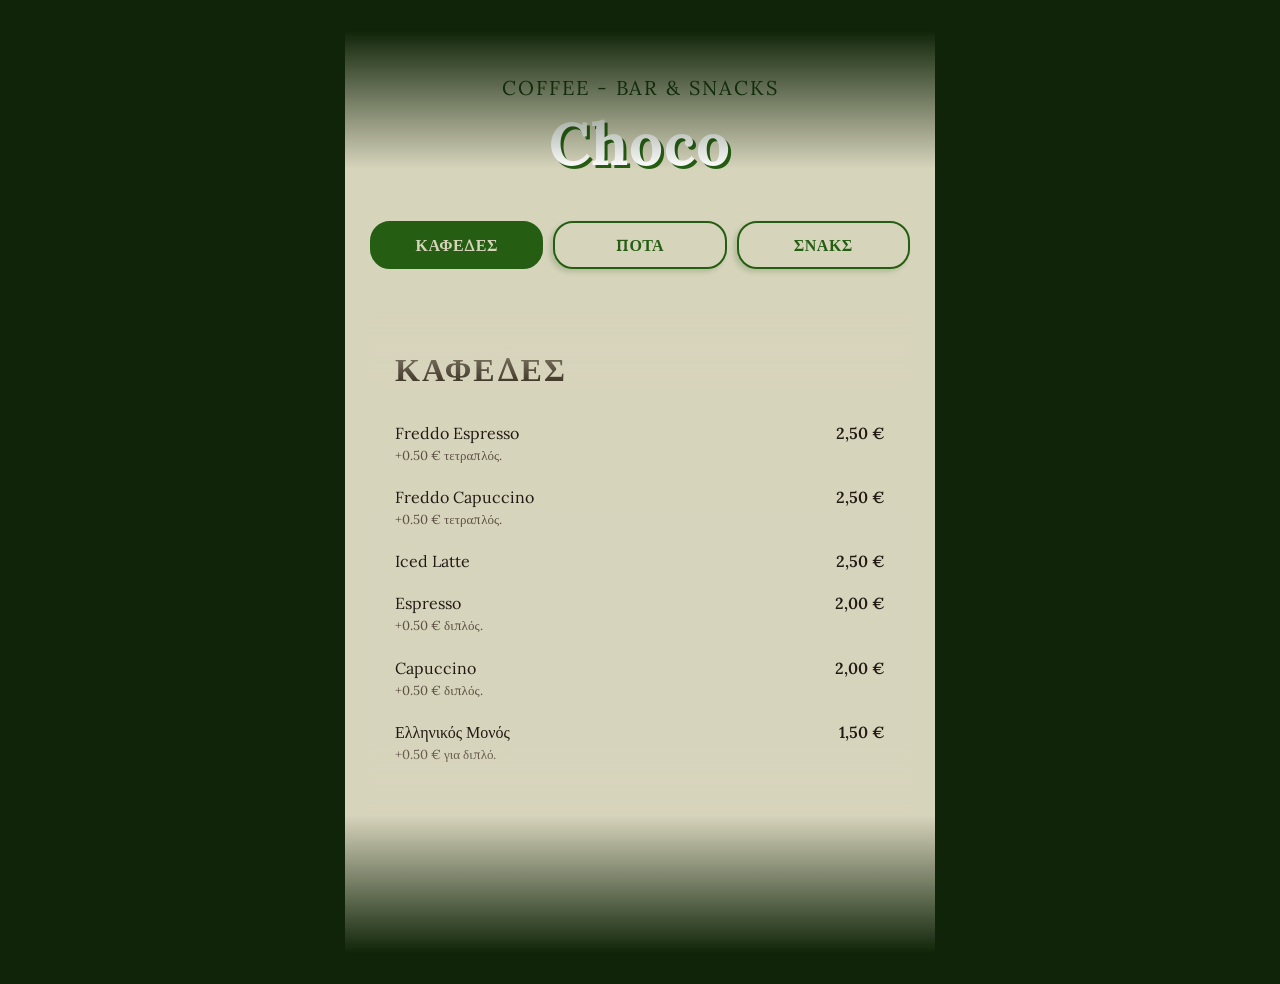
==== index.html @ 93558976 "Initial commit" ====
<!DOCTYPE html>
<html lang="el">

<head>
    <meta charset="UTF-8">
    <meta name="viewport" content="width=device-width, initial-scale=1.0">
    <title>Choco — Κατάλογος</title>
    <link href="https://fonts.googleapis.com/css2?family=Lora:ital,wght@0,400;0,600;0,700;1,400&display=swap"
        rel="stylesheet">
    <link rel="stylesheet" href="choco.css">
</head>

<body>

    <div class="menu-wrapper">
        <header>
            <div class="brand-sub">Coffee - Bar & Snacks</div>
            <h1>Choco</h1>

        </header>

        <nav id="category-nav" class="navigation-categories">
            <a href="#cafes" class="category-btn">Καφέδες</a>
            <a href="#pota" class="category-btn">Ποτά</a>
            <a href="#snacks" class="category-btn">Σνακς</a>
        </nav>

        <section id="cafes" class="menu-category">
            <div class="section-title">Καφέδες</div>

            <div class="item-row">
                <span class="item-title">Freddo Espresso</span>
                <span class="leader-line"></span>
                <span class="item-cost">2,50 €</span>
            </div>
            <p class="item-details">+0.50 € τετραπλός.
            </p>

            <div class="item-row">
                <span class="item-title">Freddo Capuccino</span>
                <span class="leader-line"></span>
                <span class="item-cost">2,50 €</span>
            </div>
            <p class="item-details">+0.50 € τετραπλός.
            </p>

            <div class="item-row">
                <span class="item-title">Iced Latte</span>
                <span class="leader-line"></span>
                <span class="item-cost">2,50 €</span>
            </div>
            <p class="item-details">
            </p>

            <div class="item-row">
                <span class="item-title">Espresso</span>
                <span class="leader-line"></span>
                <span class="item-cost">2,00 €</span>
            </div>
            <p class="item-details">+0.50 € διπλός.
            </p>

            <div class="item-row">
                <span class="item-title">Capuccino</span>
                <span class="leader-line"></span>
                <span class="item-cost">2,00 €</span>
            </div>
            <p class="item-details">+0.50 € διπλός.
            </p>


            <div class="item-row">
                <span class="item-title">Ελληνικός Μονός</span>
                <span class="leader-line"></span>
                <span class="item-cost">1,50 €</span>
            </div>
            <p class="item-details">+0.50 € για διπλό.
            </p>
        </section>

        <section id="pota" class="menu-category">
            <div class="section-title">Ποτά & Αναψυκτικά</div>

            <div class="item-row">
                <span class="item-title">Μπύρα Βαρέλι 500ml</span>
                <span class="leader-line"></span>
                <span class="item-cost">0,00 €</span>
            </div>
            <p class="item-details">.</p>

            <div class="item-row">
                <span class="item-title">Μπύρα μπουκάλι 500ml</span>
                <span class="leader-line"></span>
                <span class="item-cost">5,00 €</span>
            </div>
            <p class="item-details">kaiser , Αλφα , Heineken , Radler , 0% Alcohol</p>

            <div class="item-row">
                <span class="item-title">Απλά Ποτά</span>
                <span class="leader-line"></span>
                <span class="item-cost">6,00 €</span>
            </div>
            <p class="item-details">.</p>

            <div class="item-row">
                <span class="item-title">Special Ποτά</span>
                <span class="leader-line"></span>
                <span class="item-cost">7,00 €</span>
            </div>
            <p class="item-details">.</p>

            <div class="item-row">
                <span class="item-title">Aperol Spritz</span>
                <span class="leader-line"></span>
                <span class="item-cost">7,00 €</span>
            </div>
            <p class="item-details">.</p>

            <div class="item-row">
                <span class="item-title">Cocktails & Mojitos</span>
                <span class="leader-line"></span>
                <span class="item-cost">8,00 €</span>
            </div>
            <p class="item-details">Margarita,Espresso Martini,PornStar,Cosmopolitan
            </p>


            <div class="item-row">
                <span class="item-title">Κλασικά Αναψυκτικά</span>
                <span class="leader-line"></span>
                <span class="item-cost">2,50 €</span>
            </div>
            <p class="item-details">Coca-Cola , Πορτοκαλάδα , Λεμονάδα</p>

            <div class="item-row">
                <span class="item-title">Σόδα και Ανθρακούχο</span>
                <span class="leader-line"></span>
                <span class="item-cost">2,00 €</span>
            </div>
            <p class="item-details">.</p>

            <div class="item-row">
                <span class="item-title">Σόδα Schweppes(Με γεύσεις)</span>
                <span class="leader-line"></span>
                <span class="item-cost">2,50 €</span>
            </div>
            <p class="item-details">Ρόδι , πορτοκάλι , grapefruit</p>
        </section>

        <section id="snacks" class="menu-category">
            <div class="section-title">Σνακς & Γλυκά</div>

            <div class="item-row">
                <span class="item-title">Πίτσα οκτάρα</span>
                <span class="leader-line"></span>
                <span class="item-cost">8,00 €</span>
            </div>
            <p class="item-details">Μαργαρίτα , Special ...</p>

            <div class="item-row">
                <span class="item-title">Μπαγκέτα</span>
                <span class="leader-line"></span>
                <span class="item-cost">2,50 €</span>
            </div>
            <p class="item-details">Κασέρι & Ζαμπόν η γαλοπούλα.</p>

            <div class="item-row">
                <span class="item-title">Παγωτό</span>
                <span class="leader-line"></span>
                <span class="item-cost">2,50 €</span>
            </div>
            <p class="item-details">+2,50 κάθε επιπλέον μπάλα.</p>

            <div class="item-row">
                <span class="item-title">Βάφλα με μια μπάλα Παγωτό</span>
                <span class="leader-line"></span>
                <span class="item-cost">5,00 €</span>
            </div>
            <p class="item-details">+2,50 κάθε επιπλέον μπάλα.</p>

            <div class="item-row">
                <span class="item-title">Ραβανί η Καρυδόπιτα</span>
                <span class="leader-line"></span>
                <span class="item-cost">3,50 €</span>
            </div>
            <p class="item-details">5,00 € με μπάλα παγωτό.</p>

            <div class="item-row">
                <span class="item-title">Σουφλέ</span>
                <span class="leader-line"></span>
                <span class="item-cost">3,50 €</span>
            </div>
            <p class="item-details">5,00 € με μπάλα παγωτό.</p>

        </section>



        <footer>
            <p></p>
        </footer>

        <script src="choco.js" defer></script>
    </div>

</body>

</html>
---- choco.css ----
html {
    scroll-behavior: smooth;
}

body {
    font-family: 'Lora', serif;
    background-color: #0f2408;
    color: #211a14;
    margin: 10px;
    padding: 20px;
    display: flex;
    justify-content: center;
    -webkit-font-smoothing: antialiased;
    animation: smoothFadeIn 0.5s ease-in-out;
}

@keyframes smoothFadeIn {
    from {
        opacity: 0;
    }

    to {
        opacity: 1;
    }
}

.menu-wrapper {
    max-width: 540px;
    width: 100%;
    background: #d7d4bc;
    padding: 45px 25px;
    box-shadow: none;
    border: none;
    -webkit-mask-image: linear-gradient(to bottom, transparent 0%, black 15%, black 85%, transparent 100%);
    mask-image: linear-gradient(to bottom, transparent 0%, black 15%, black 85%, transparent 100%);
}

header {
    text-align: center;
    margin-bottom: 30px;
}

.brand-sub {
    font-size: 20px;
    text-transform: uppercase;
    letter-spacing: 2px;
    color: #13370f;
    margin-bottom: 5px;
}

h1 {
    margin: 0;

    font-size: 60px;
    font-weight: 700;
    color: #fff;
    letter-spacing: 1px;
    text-shadow: 3px 3px 0px #255e13;
}

.welcome-note {
    font-size: 13px;
    font-style: italic;
    color: #635240;
    margin-top: 10px;
}

/* ΤΑ 3 ΚΟΥΜΠΙΑ ΕΠΙΛΟΓΗΣ */
.navigation-categories {
    display: flex;
    justify-content: space-between;
    gap: 10px;
    margin-bottom: 30px;
    padding: 10px 0;
}

.category-btn {
    flex: 1;
    text-align: center;
    padding: 12px 5px;
    background: transparent;
    border: 2px solid #255e13;
    color: #255e13;
    text-decoration: none;
    font-size: 16px;
    font-weight: 700;
    border-radius: 20px;
    transition: all 0.25s ease-out;
    box-shadow: -3px 3px 5px rgba(37, 94, 19, 0.2);
    text-transform: uppercase;
    letter-spacing: 0.5px;
}

/* Στυλ για το ενεργό κουμπί κατηγορίας */
.category-btn.active-btn {
    background: #255e13;
    color: #d7d4bc;
    box-shadow: none;
}

.category-btn:hover {
    background: #255e13;
    color: #d7d4bc;
    box-shadow: none;
    transform: translateY(-2px);
}

.category-btn:active {
    background: #1a430d;
    border-color: #1a430d;
}

.menu-category {
    position: relative;
    padding: 40px 25px;
    margin-top: 30px;
    border-radius: 15px;
    background-size: cover;
    background-position: center;
    scroll-margin-top: 20px;
    /* Δημιουργεί κενό όταν σκρολάρει από το κουμπί */
    -webkit-mask-image: linear-gradient(to bottom, transparent 0%, black 15%, black 85%, transparent 100%);
    mask-image: linear-gradient(to bottom, transparent 0%, black 15%, black 85%, transparent 100%);
    display: none;
    /* Κρύβουμε όλες τις κατηγορίες από προεπιλογή */
}

/* Κλάση για να εμφανίζεται η ενεργή κατηγορία με animation */
.menu-category.active-category {
    display: block;
    animation: categoryFadeIn 0.4s ease-in-out;
}

@keyframes categoryFadeIn {
    from {
        opacity: 0;
        transform: translateY(10px);
    }

    to {
        opacity: 1;
        transform: translateY(0);
    }
}

#cafes {
    background-image: linear-gradient(rgba(215, 212, 188, 0.88), rgba(215, 212, 188, 0.88)), url('https://images.unsplash.com/photo-1562447457-579fc34967fb?w=900&auto=format&fit=crop&q=60&ixlib=rb-4.1.0&ixid=M3wxMjA3fDB8MHxzZWFyY2h8MjR8fGNvZmZlZXxlbnwwfHwwfHx8MA%3D%3D');
}

#pota {
    background-image: linear-gradient(rgba(215, 212, 188, 0.85), rgba(215, 212, 188, 0.85)), url('https://images.unsplash.com/photo-1657313666513-70770d329ef4?w=900&auto=format&fit=crop&q=60&ixlib=rb-4.1.0&ixid=M3wxMjA3fDB8MHxzZWFyY2h8MTF8fGNvY3RhaWxzfGVufDB8fDB8fHww');
}

#snacks {
    background-image: linear-gradient(rgba(215, 212, 188, 0.85), rgba(215, 212, 188, 0.85)), url('https://plus.unsplash.com/premium_photo-1679924471066-dd984e92f395?w=1000&auto=format&fit=crop&q=60&ixlib=rb-4.1.0&ixid=M3wxMjA3fDB8MHxzZWFyY2h8MTd8fHBpenphfGVufDB8fDB8fHww');
}

.section-title {
    font-size: 32px;
    text-transform: uppercase;
    letter-spacing: 2px;
    color: #392f22;
    padding-bottom: 8px;
    margin-bottom: 25px;
    font-weight: 700;
    text-shadow: 0px 1px 2px rgba(215, 212, 188, 0.4);
}

.item-row {
    display: flex;
    justify-content: space-between;
    align-items: flex-end;
    margin-bottom: 4px;
}



.leader-line {
    flex-grow: 1;
    border-bottom: 0px dashed #c4b7a6;
    margin-bottom: 4px;
}

.item-cost {
    font-size: 16px;
    font-weight: 600;
    padding-left: 8px;

    position: relative;
    z-index: 2;
}

.item-details {
    font-size: 13px;
    color: #5c5043;
    line-height: 1.4;
    margin-top: 0;
    margin-bottom: 22px;
}

footer {
    text-align: center;
    font-size: 12px;
    color: #8c7d6c;
    margin-top: 50px;
    border-top: 1px dashed #dcd3c7;
    padding-top: 20px;
    font-style: italic;
}

/* --- Responsive Design για Κινητά --- */
@media (max-width: 600px) {
    body {
        padding: 5px;
    }

    .menu-wrapper {
        padding: 30px 15px;
    }

    h1 {
        font-size: 50px;
        text-shadow: 2px 2px 0px #255e13;
    }

    .section-title {
        font-size: 26px;
    }

    .menu-category {
        padding: 30px 20px;
    }
}
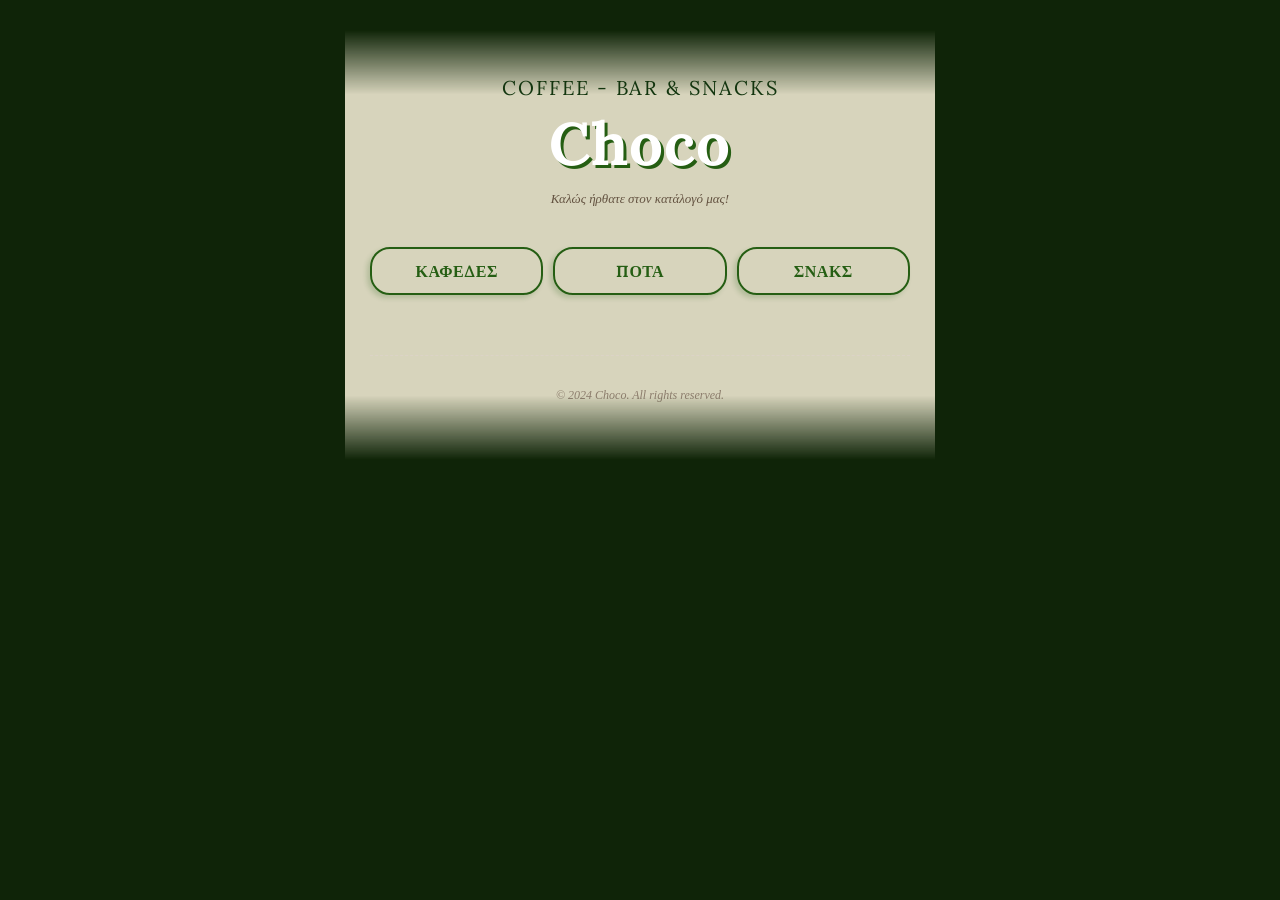
==== commit 45ef1f83: "Merge branch 'main' of https://github.com/avdoalex2/Choco-Menu-coffeebar" ====
--- a/index.html
+++ b/index.html
@@ -16,7 +16,7 @@
         <header>
             <div class="brand-sub">Coffee - Bar & Snacks</div>
             <h1>Choco</h1>
-
+            <p class="welcome-note">Καλώς ήρθατε στον κατάλογό μας!</p>
         </header>
 
         <nav id="category-nav" class="navigation-categories">
@@ -49,8 +49,6 @@
                 <span class="leader-line"></span>
                 <span class="item-cost">2,50 €</span>
             </div>
-            <p class="item-details">
-            </p>
 
             <div class="item-row">
                 <span class="item-title">Espresso</span>
@@ -197,7 +195,7 @@
 
 
         <footer>
-            <p></p>
+            <p>&copy; 2024 Choco. All rights reserved.</p>
         </footer>
 
         <script src="choco.js" defer></script>
--- a/choco.css
+++ b/choco.css
@@ -1,3 +1,4 @@
+<<<<<<< HEAD
 html {
     scroll-behavior: smooth;
 }
@@ -230,4 +231,238 @@
     .menu-category {
         padding: 30px 20px;
     }
+=======
+html {
+    scroll-behavior: smooth;
+}
+
+body {
+    font-family: 'Lora', serif;
+    background-color: #0f2408;
+    color: #211a14;
+    margin: 10px;
+    padding: 20px;
+    display: flex;
+    justify-content: center;
+    -webkit-font-smoothing: antialiased;
+    animation: smoothFadeIn 0.5s ease-in-out;
+}
+
+@keyframes smoothFadeIn {
+    from {
+        opacity: 0;
+    }
+
+    to {
+        opacity: 1;
+    }
+}
+
+.menu-wrapper {
+    max-width: 540px;
+    width: 100%;
+    background: #d7d4bc;
+    padding: 45px 25px;
+    box-shadow: none;
+    border: none;
+    -webkit-mask-image: linear-gradient(to bottom, transparent 0%, black 15%, black 85%, transparent 100%);
+    mask-image: linear-gradient(to bottom, transparent 0%, black 15%, black 85%, transparent 100%);
+}
+
+header {
+    text-align: center;
+    margin-bottom: 30px;
+}
+
+.brand-sub {
+    font-size: 20px;
+    text-transform: uppercase;
+    letter-spacing: 2px;
+    color: #13370f;
+    margin-bottom: 5px;
+}
+
+h1 {
+    margin: 0;
+
+    font-size: 60px;
+    font-weight: 700;
+    color: #fff;
+    letter-spacing: 1px;
+    text-shadow: 3px 3px 0px #255e13;
+}
+
+.welcome-note {
+    font-size: 13px;
+    font-style: italic;
+    color: #635240;
+    margin-top: 10px;
+}
+
+/* ΤΑ 3 ΚΟΥΜΠΙΑ ΕΠΙΛΟΓΗΣ */
+.navigation-categories {
+    display: flex;
+    justify-content: space-between;
+    gap: 10px;
+    margin-bottom: 30px;
+    padding: 10px 0;
+}
+
+.category-btn {
+    flex: 1;
+    text-align: center;
+    padding: 12px 5px;
+    background: transparent;
+    border: 2px solid #255e13;
+    color: #255e13;
+    text-decoration: none;
+    font-size: 16px;
+    font-weight: 700;
+    border-radius: 20px;
+    transition: all 0.25s ease-out;
+    box-shadow: -3px 3px 5px rgba(37, 94, 19, 0.2);
+    text-transform: uppercase;
+    letter-spacing: 0.5px;
+}
+
+/* Στυλ για το ενεργό κουμπί κατηγορίας */
+.category-btn.active-btn {
+    background: #255e13;
+    color: #d7d4bc;
+    box-shadow: none;
+}
+
+.category-btn:hover {
+    background: #255e13;
+    color: #d7d4bc;
+    box-shadow: none;
+    transform: translateY(-2px);
+}
+
+.category-btn:active {
+    background: #1a430d;
+    border-color: #1a430d;
+}
+
+.menu-category {
+    position: relative;
+    padding: 40px 25px;
+    margin-top: 30px;
+    border-radius: 15px;
+    background-size: cover;
+    background-position: center;
+    scroll-margin-top: 20px;
+    /* Δημιουργεί κενό όταν σκρολάρει από το κουμπί */
+    -webkit-mask-image: linear-gradient(to bottom, transparent 0%, black 15%, black 85%, transparent 100%);
+    mask-image: linear-gradient(to bottom, transparent 0%, black 15%, black 85%, transparent 100%);
+    display: none;
+    /* Κρύβουμε όλες τις κατηγορίες από προεπιλογή */
+}
+
+/* Κλάση για να εμφανίζεται η ενεργή κατηγορία με animation */
+.menu-category.active-category {
+    display: block;
+    animation: categoryFadeIn 0.4s ease-in-out;
+}
+
+@keyframes categoryFadeIn {
+    from {
+        opacity: 0;
+        transform: translateY(10px);
+    }
+
+    to {
+        opacity: 1;
+        transform: translateY(0);
+    }
+}
+
+#cafes {
+    background-image: linear-gradient(rgba(215, 212, 188, 0.88), rgba(215, 212, 188, 0.88)), url('https://images.unsplash.com/photo-1562447457-579fc34967fb?w=900&auto=format&fit=crop&q=60&ixlib=rb-4.1.0&ixid=M3wxMjA3fDB8MHxzZWFyY2h8MjR8fGNvZmZlZXxlbnwwfHwwfHx8MA%3D%3D');
+}
+
+#pota {
+    background-image: linear-gradient(rgba(215, 212, 188, 0.85), rgba(215, 212, 188, 0.85)), url('https://images.unsplash.com/photo-1560512823-829485b8bf24?q=80&w=1287&auto=format&fit=crop&ixlib=rb-4.1.0&ixid=M3wxMjA3fDB8MHxwaG90by1wYWdlfHx8fGVufDB8fHx8fA%3D%3D');
+}
+
+#snacks {
+    background-image: linear-gradient(rgba(215, 212, 188, 0.85), rgba(215, 212, 188, 0.85)), url('https://plus.unsplash.com/premium_photo-1679924471066-dd984e92f395?w=1000&auto=format&fit=crop&q=60&ixlib=rb-4.1.0&ixid=M3wxMjA3fDB8MHxzZWFyY2h8MTd8fHBpenphfGVufDB8fDB8fHww');
+}
+
+.section-title {
+    font-size: 32px;
+    text-transform: uppercase;
+    letter-spacing: 2px;
+    color: #392f22;
+    padding-bottom: 8px;
+    margin-bottom: 25px;
+    font-weight: 700;
+    text-shadow: 0px 1px 2px rgba(215, 212, 188, 0.4);
+}
+
+.item-row {
+    display: flex;
+    justify-content: space-between;
+    align-items: flex-end;
+    margin-bottom: 4px;
+}
+
+
+
+.leader-line {
+    flex-grow: 1;
+    border-bottom: 0px dashed #c4b7a6;
+    margin-bottom: 4px;
+}
+
+.item-cost {
+    font-size: 16px;
+    font-weight: 600;
+    padding-left: 8px;
+
+    position: relative;
+    z-index: 2;
+}
+
+.item-details {
+    font-size: 13px;
+    color: #5c5043;
+    line-height: 1.4;
+    margin-top: 0;
+    margin-bottom: 22px;
+}
+
+footer {
+    text-align: center;
+    font-size: 12px;
+    color: #8c7d6c;
+    margin-top: 50px;
+    border-top: 1px dashed #dcd3c7;
+    padding-top: 20px;
+    font-style: italic;
+}
+
+/* --- Responsive Design για Κινητά --- */
+@media (max-width: 600px) {
+    body {
+        padding: 5px;
+    }
+
+    .menu-wrapper {
+        padding: 30px 15px;
+    }
+
+    h1 {
+        font-size: 50px;
+        text-shadow: 2px 2px 0px #255e13;
+    }
+
+    .section-title {
+        font-size: 26px;
+    }
+
+    .menu-category {
+        padding: 30px 20px;
+    }
+>>>>>>> 216d741b0271a6eba8d6f7cb495ba4166d69a327
 }
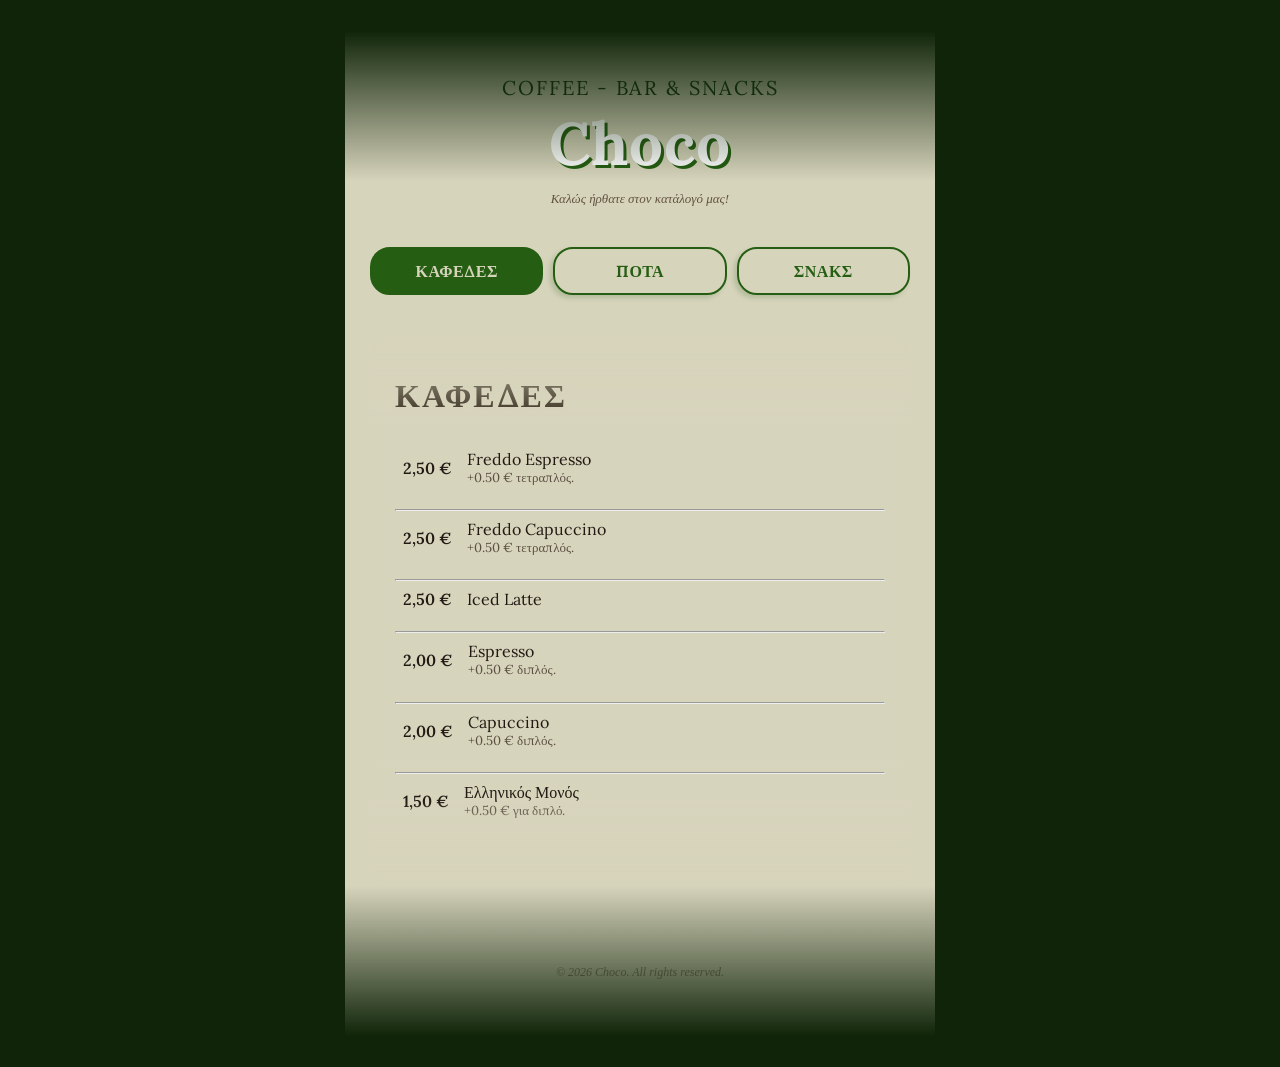
==== commit b1d9a4d4: "Update menu items and prices in index.html" ====
--- a/index.html
+++ b/index.html
@@ -28,174 +28,231 @@
         <section id="cafes" class="menu-category">
             <div class="section-title">Καφέδες</div>
 
-            <div class="item-row">
-                <span class="item-title">Freddo Espresso</span>
-                <span class="leader-line"></span>
-                <span class="item-cost">2,50 €</span>
-            </div>
-            <p class="item-details">+0.50 € τετραπλός.
-            </p>
-
-            <div class="item-row">
-                <span class="item-title">Freddo Capuccino</span>
-                <span class="leader-line"></span>
-                <span class="item-cost">2,50 €</span>
-            </div>
-            <p class="item-details">+0.50 € τετραπλός.
-            </p>
-
-            <div class="item-row">
-                <span class="item-title">Iced Latte</span>
-                <span class="leader-line"></span>
-                <span class="item-cost">2,50 €</span>
-            </div>
-
-            <div class="item-row">
-                <span class="item-title">Espresso</span>
-                <span class="leader-line"></span>
+            <div class="menu-item">
+                <span class="item-cost">2,50 €</span>
+                <div class="item-content">
+                    <span class="item-title">Freddo Espresso</span>
+                    <p class="item-details">+0.50 € τετραπλός.</p>
+                </div>
+
+            </div>
+            <hr>
+
+            <div class="menu-item">
+                <span class="item-cost">2,50 €</span>
+                <div class="item-content">
+                    <span class="item-title">Freddo Capuccino</span>
+                    <p class="item-details">+0.50 € τετραπλός.</p>
+                </div>
+
+            </div>
+            <hr>
+
+
+
+            <div class="menu-item">
+                <span class="item-cost">2,50 €</span>
+                <div class="item-content">
+                    <span class="item-title">Iced Latte</span>
+                </div>
+
+            </div>
+            <hr>
+
+            <div class="menu-item">
                 <span class="item-cost">2,00 €</span>
-            </div>
-            <p class="item-details">+0.50 € διπλός.
-            </p>
-
-            <div class="item-row">
-                <span class="item-title">Capuccino</span>
-                <span class="leader-line"></span>
+                <div class="item-content">
+                    <span class="item-title">Espresso</span>
+                    <p class="item-details">+0.50 € διπλός.</p>
+                </div>
+
+            </div>
+
+            <hr>
+
+            <div class="menu-item">
                 <span class="item-cost">2,00 €</span>
-            </div>
-            <p class="item-details">+0.50 € διπλός.
-            </p>
-
-
-            <div class="item-row">
-                <span class="item-title">Ελληνικός Μονός</span>
-                <span class="leader-line"></span>
+                <div class="item-content">
+                    <span class="item-title">Capuccino</span>
+                    <p class="item-details">+0.50 € διπλός.</p>
+                </div>
+
+            </div>
+            <hr>
+            <div class="menu-item">
                 <span class="item-cost">1,50 €</span>
-            </div>
-            <p class="item-details">+0.50 € για διπλό.
-            </p>
+                <div class="item-content">
+                    <span class="item-title">Ελληνικός Μονός</span>
+                    <p class="item-details">+0.50 € για διπλό.</p>
+                </div>
+
+            </div>
         </section>
+
 
         <section id="pota" class="menu-category">
             <div class="section-title">Ποτά & Αναψυκτικά</div>
 
-            <div class="item-row">
-                <span class="item-title">Μπύρα Βαρέλι 500ml</span>
-                <span class="leader-line"></span>
-                <span class="item-cost">0,00 €</span>
-            </div>
-            <p class="item-details">.</p>
-
-            <div class="item-row">
-                <span class="item-title">Μπύρα μπουκάλι 500ml</span>
-                <span class="leader-line"></span>
+            <div class="menu-item">
                 <span class="item-cost">5,00 €</span>
-            </div>
-            <p class="item-details">kaiser , Αλφα , Heineken , Radler , 0% Alcohol</p>
-
-            <div class="item-row">
-                <span class="item-title">Απλά Ποτά</span>
-                <span class="leader-line"></span>
+                <div class="item-content">
+                    <span class="item-title">Μπύρα Βαρέλι 500ml</span>
+                </div>
+                <img src="https://images.unsplash.com/photo-1608270586620-248524c67de9?w=700&auto=format&fit=crop&q=60&ixlib=rb-4.1.0&ixid=M3wxMjA3fDB8MHxzZWFyY2h8M3x8YmVlcnxlbnwwfHwwfHx8MA%3D%3D"
+                    alt="Freddo Espresso" class="item-image">
+
+            </div>
+            <hr>
+            <div class="menu-item">
+                <span class="item-cost">5,00 €</span>
+                <div class="item-content">
+                    <span class="item-title">Μπύρα μπουκάλι 500ml</span>
+                    <p class="item-details">kaiser , Αλφα , Heineken , Radler , 0% Alcohol</p>
+                </div>
+                <img src="https://images.unsplash.com/photo-1436076863939-06870fe779c2?w=700&auto=format&fit=crop&q=60&ixlib=rb-4.1.0&ixid=M3wxMjA3fDB8MHxzZWFyY2h8Mnx8YmVlciUyMGJvdHRsZXxlbnwwfHwwfHx8MA%3D%3D"
+                    alt="Freddo Espresso" class="item-image">
+            </div>
+            <hr>
+            <div class="menu-item">
                 <span class="item-cost">6,00 €</span>
-            </div>
-            <p class="item-details">.</p>
-
-            <div class="item-row">
-                <span class="item-title">Special Ποτά</span>
-                <span class="leader-line"></span>
+                <div class="item-content">
+                    <span class="item-title">Απλά Ποτά</span>
+                </div>
+                <img src="https://images.unsplash.com/photo-1632665065125-52595b008e75?w=700&auto=format&fit=crop&q=60&ixlib=rb-4.1.0&ixid=M3wxMjA3fDB8MHxzZWFyY2h8NDN8fGdpbiUyMCUyNiUyMHRvbmljfGVufDB8fDB8fHww"
+                    alt="Freddo Espresso" class="item-image">
+            </div>
+            <hr>
+            <div class="menu-item">
                 <span class="item-cost">7,00 €</span>
-            </div>
-            <p class="item-details">.</p>
-
-            <div class="item-row">
-                <span class="item-title">Aperol Spritz</span>
-                <span class="leader-line"></span>
-                <span class="item-cost">7,00 €</span>
-            </div>
-            <p class="item-details">.</p>
-
-            <div class="item-row">
-                <span class="item-title">Cocktails & Mojitos</span>
-                <span class="leader-line"></span>
+                <div class="item-content">
+                    <span class="item-title">Special Ποτά</span>
+                </div>
+                <img src="https://plus.unsplash.com/premium_photo-1695053979189-b01b1ace8c1d?w=700&auto=format&fit=crop&q=60&ixlib=rb-4.1.0&ixid=M3wxMjA3fDB8MHxzZWFyY2h8NXx8amFjayUyMGRhbmllbHN8ZW58MHx8MHx8fDA%3D"
+                    alt="Freddo Espresso" class="item-image">
+            </div>
+            <hr>
+
+            <div class="menu-item">
                 <span class="item-cost">8,00 €</span>
-            </div>
-            <p class="item-details">Margarita,Espresso Martini,PornStar,Cosmopolitan
-            </p>
-
-
-            <div class="item-row">
-                <span class="item-title">Κλασικά Αναψυκτικά</span>
-                <span class="leader-line"></span>
-                <span class="item-cost">2,50 €</span>
-            </div>
-            <p class="item-details">Coca-Cola , Πορτοκαλάδα , Λεμονάδα</p>
-
-            <div class="item-row">
-                <span class="item-title">Σόδα και Ανθρακούχο</span>
-                <span class="leader-line"></span>
+                <div class="item-content">
+                    <span class="item-title">Cocktails</span>
+                    <p class="item-details">Mojito , Apperol Spritz ,Margarita,Espresso Martini,PornStar,Cosmopolitan
+                    </p>
+                </div>
+                <img src="https://images.unsplash.com/photo-1514362545857-3bc16c4c7d1b?w=1000&auto=format&fit=crop&q=60&ixlib=rb-4.1.0&ixid=M3wxMjA3fDB8MHxzZWFyY2h8NHx8Y29ja3RhaWx8ZW58MHx8MHx8fDA%3D"
+                    alt=" Freddo Espresso" class="item-image">
+            </div>
+            <hr>
+            <div class="menu-item">
+                <span class="item-cost">2,50 €</span>
+                <div class="item-content">
+                    <span class="item-title">Αναψυκτικά</span>
+                    <p class="item-details">Coca-Cola , Πορτοκαλάδα , Λεμονάδα</p>
+                </div>
+                <img src="https://images.unsplash.com/photo-1567103472667-6898f3a79cf2?w=1000&auto=format&fit=crop&q=60&ixlib=rb-4.1.0&ixid=M3wxMjA3fDB8MHxzZWFyY2h8MTB8fGNvY2ElMjBjb2xhfGVufDB8fDB8fHww"
+                    alt="Freddo Espresso" class="item-image">
+            </div>
+            <hr>
+
+            <div class="menu-item">
                 <span class="item-cost">2,00 €</span>
-            </div>
-            <p class="item-details">.</p>
-
-            <div class="item-row">
-                <span class="item-title">Σόδα Schweppes(Με γεύσεις)</span>
-                <span class="leader-line"></span>
-                <span class="item-cost">2,50 €</span>
-            </div>
-            <p class="item-details">Ρόδι , πορτοκάλι , grapefruit</p>
+                <div class="item-content">
+                    <span class="item-title">Σόδα και Ανθρακούχο</span>
+                </div>
+                <img src="https://images.unsplash.com/photo-1614887065001-06c958a7cddd?w=1000&auto=format&fit=crop&q=60&ixlib=rb-4.1.0&ixid=M3wxMjA3fDB8MHxzZWFyY2h8M3x8c29kYSUyMHdhdGVyfGVufDB8fDB8fHww"
+                    alt="Freddo Espresso" class="item-image">
+            </div>
+            <hr>
+            <div class="menu-item">
+                <span class="item-cost">2,50 €</span>
+                <div class="item-content">
+                    <span class="item-title">Σόδα Schweppes(Με γεύσεις)</span>
+                    <p class="item-details">Ρόδι , πορτοκάλι , grapefruit</p>
+                </div>
+                <img src="https://images.unsplash.com/photo-1689063431540-4f1dc89808e8?w=1000&auto=format&fit=crop&q=60&ixlib=rb-4.1.0&ixid=M3wxMjA3fDB8MHxzZWFyY2h8MTR8fHNjaHdlcHBlc3xlbnwwfHwwfHx8MA%3D%3D"
+                    alt="Freddo Espresso" class="item-image">
+            </div>
         </section>
+
 
         <section id="snacks" class="menu-category">
             <div class="section-title">Σνακς & Γλυκά</div>
 
-            <div class="item-row">
-                <span class="item-title">Πίτσα οκτάρα</span>
-                <span class="leader-line"></span>
+            <div class="menu-item">
                 <span class="item-cost">8,00 €</span>
-            </div>
-            <p class="item-details">Μαργαρίτα , Special ...</p>
-
-            <div class="item-row">
-                <span class="item-title">Μπαγκέτα</span>
-                <span class="leader-line"></span>
-                <span class="item-cost">2,50 €</span>
-            </div>
-            <p class="item-details">Κασέρι & Ζαμπόν η γαλοπούλα.</p>
-
-            <div class="item-row">
-                <span class="item-title">Παγωτό</span>
-                <span class="leader-line"></span>
-                <span class="item-cost">2,50 €</span>
-            </div>
-            <p class="item-details">+2,50 κάθε επιπλέον μπάλα.</p>
-
-            <div class="item-row">
-                <span class="item-title">Βάφλα με μια μπάλα Παγωτό</span>
-                <span class="leader-line"></span>
-                <span class="item-cost">5,00 €</span>
-            </div>
-            <p class="item-details">+2,50 κάθε επιπλέον μπάλα.</p>
-
-            <div class="item-row">
-                <span class="item-title">Ραβανί η Καρυδόπιτα</span>
-                <span class="leader-line"></span>
-                <span class="item-cost">3,50 €</span>
-            </div>
-            <p class="item-details">5,00 € με μπάλα παγωτό.</p>
-
-            <div class="item-row">
-                <span class="item-title">Σουφλέ</span>
-                <span class="leader-line"></span>
-                <span class="item-cost">3,50 €</span>
-            </div>
-            <p class="item-details">5,00 € με μπάλα παγωτό.</p>
-
+                <div class="item-content">
+                    <span class="item-title">Πίτσα οκτάρα</span>
+                    <p class="item-details">Μαργαρίτα</p>
+                </div>
+                <img src="https://images.unsplash.com/photo-1702716059239-385baacdabdc?w=1000&auto=format&fit=crop&q=60&ixlib=rb-4.1.0&ixid=M3wxMjA3fDB8MHxzZWFyY2h8OHx8cGl6emElMjBtYXJnYXJpdGF8ZW58MHx8MHx8fDA%3D"
+                    alt="Freddo Espresso" class="item-image">
+            </div>
+            <hr>
+            <div class="menu-item">
+                <span class="item-cost">10,00 €</span>
+                <div class="item-content">
+                    <span class="item-title">Πίτσα οκτάρα</span>
+                    <p class="item-details">Special</p>
+                </div>
+                <img src="https://images.unsplash.com/photo-1604382355076-af4b0eb60143?w=1000&auto=format&fit=crop&q=60&ixlib=rb-4.1.0&ixid=M3wxMjA3fDB8MHxzZWFyY2h8MTB8fHBpenphJTIwc3BlY2lhbHxlbnwwfHwwfHx8MA%3D%3D"
+                    alt="Freddo Espresso" class="item-image">
+            </div>
+            <hr>
+            <div class="menu-item">
+                <span class="item-cost">2,50 €</span>
+                <div class="item-content">
+                    <span class="item-title">Μπαγκέτα</span>
+                    <p class="item-details">Κασέρι & Ζαμπόν η γαλοπούλα.</p>
+                </div>
+                <img src="https://images.unsplash.com/photo-1626203050468-9308df7964fc?w=1000&auto=format&fit=crop&q=60&ixlib=rb-4.1.0&ixid=M3wxMjA3fDB8MHxzZWFyY2h8MjR8fGJhZ3VldHRlJTIwc2FuZHdpY2h8ZW58MHx8MHx8fDA%3D"
+                    alt="Freddo Espresso" class="item-image">
+            </div>
+            <hr>
+            <div class="menu-item">
+                <span class="item-cost">2,50 €</span>
+                <div class="item-content">
+                    <span class="item-title">Παγωτό</span>
+                    <p class="item-details">+2,50 κάθε επιπλέον μπάλα.</p>
+                </div>
+                <img src="https://images.unsplash.com/photo-1570197788417-0e82375c9371?w=1000&auto=format&fit=crop&q=60&ixlib=rb-4.1.0&ixid=M3wxMjA3fDB8MHxzZWFyY2h8MTV8fGljZWNyZWFtfGVufDB8fDB8fHww"
+                    alt="Freddo Espresso" class="item-image">
+            </div>
+            <hr>
+            <div class="menu-item">
+                <span class="item-cost">4,00 €</span>
+                <div class="item-content">
+                    <span class="item-title">Βάφλα</span>
+                    <p class="item-details">+2,00 € με μπάλα παγωτό.</p>
+                </div>
+                <img src="https://images.unsplash.com/photo-1634215751955-5bdb12db6c0c?w=1000&auto=format&fit=crop&q=60&ixlib=rb-4.1.0&ixid=M3wxMjA3fDB8MHxzZWFyY2h8MzR8fHdhZmZsZXxlbnwwfHwwfHx8MA%3D%3D"
+                    alt="Freddo Espresso" class="item-image">
+            </div>
+            <hr>
+            <div class="menu-item">
+                <span class="item-cost">4,00€</span>
+                <div class="item-content">
+                    <span class="item-title">Ραβανί η Καρυδόπιτα</span>
+                    <p class="item-details">+2,00 € με μπάλα παγωτό.</p>
+                </div>
+                <img src="https://live-kitchen.gr/wp-content/uploads/2021/03/43708932_1077548785755653_5111111717618712576_o.jpg"
+                    alt="Freddo Espresso" class="item-image">
+            </div>
+            <hr>
+            <div class="menu-item">
+                <span class="item-cost">4,00 €</span>
+                <div class="item-content">
+                    <span class="item-title">Σουφλέ</span>
+                    <p class="item-details">+2,00 € με μπάλα παγωτό..</p>
+                </div>
+                <img src="https://images.unsplash.com/photo-1617305855058-336d24456869?w=1000&auto=format&fit=crop&q=60&ixlib=rb-4.1.0&ixid=M3wxMjA3fDB8MHxzZWFyY2h8Mnx8Y2hvY29sYXRlJTIwc291ZmZsZXxlbnwwfHwwfHx8MA%3D%3D"
+                    alt="Freddo Espresso" class="item-image">
+            </div>
         </section>
 
 
 
         <footer>
-            <p>&copy; 2024 Choco. All rights reserved.</p>
+            <p>&copy; 2026 Choco. All rights reserved.</p>
         </footer>
 
         <script src="choco.js" defer></script>
@@ -203,4 +260,4 @@
 
 </body>
 
-</html>+</html>
--- a/choco.css
+++ b/choco.css
@@ -1,4 +1,3 @@
-<<<<<<< HEAD
 html {
     scroll-behavior: smooth;
 }
@@ -149,7 +148,7 @@
 }
 
 #pota {
-    background-image: linear-gradient(rgba(215, 212, 188, 0.85), rgba(215, 212, 188, 0.85)), url('https://images.unsplash.com/photo-1657313666513-70770d329ef4?w=900&auto=format&fit=crop&q=60&ixlib=rb-4.1.0&ixid=M3wxMjA3fDB8MHxzZWFyY2h8MTF8fGNvY3RhaWxzfGVufDB8fDB8fHww');
+    background-image: linear-gradient(rgba(215, 212, 188, 0.85), rgba(215, 212, 188, 0.85)), url('https://images.unsplash.com/photo-1560512823-829485b8bf24?q=80&w=1287&auto=format&fit=crop&ixlib=rb-4.1.0&ixid=M3wxMjA3fDB8MHxwaG90by1wYWdlfHx8fGVufDB8fHx8fA%3D%3D');
 }
 
 #snacks {
@@ -178,7 +177,7 @@
 
 .leader-line {
     flex-grow: 1;
-    border-bottom: 0px dashed #c4b7a6;
+    border-bottom: 1px dashed #c4b7a6;
     margin-bottom: 4px;
 }
 
@@ -195,8 +194,43 @@
     font-size: 13px;
     color: #5c5043;
     line-height: 1.4;
-    margin-top: 0;
+    margin: 0;
+    /* Αφαιρούμε το margin για να το ελέγχει το .menu-item */
+}
+
+/* --- Στυλ για προϊόντα με εικόνα --- */
+.menu-item {
+    display: flex;
+    justify-content: space-between;
+    /* Στέλνει το περιεχόμενο αριστερά και την εικόνα δεξιά */
+    align-items: center;
+    gap: 15px;
+    /* Κενό ανάμεσα στο περιεχόμενο και την εικόνα */
     margin-bottom: 22px;
+    /* Διατηρεί την απόσταση μεταξύ των προϊόντων */
+}
+
+.item-content {
+    flex: 1;
+    /* Επιτρέπει στο περιεχόμενο να πάρει τον διαθέσιμο χώρο */
+}
+
+.item-image {
+    width: 90px;
+    /* Ελαφρώς μεγαλύτερο μέγεθος για καλύτερη ενσωμάτωση */
+    height: 90px;
+    /* Ελαφρώς μεγαλύτερο μέγεθος για καλύτερη ενσωμάτωση */
+    object-fit: cover;
+    /* Εξασφαλίζει ότι η εικόνα γεμίζει τον χώρο χωρίς να παραμορφώνεται */
+    border-radius: 8px;
+    flex-shrink: 0;
+    /* Αποτρέπει τη συρρίκνωση της εικόνας */
+    box-shadow: 0 2px 5px rgba(0, 0, 0, 0.1);
+    /* Προσθήκη εφέ fade στις άκρες */
+    -webkit-mask-image: radial-gradient(circle at center, black 40%, transparent 90%);
+    /* Πιο ομαλό fade */
+    mask-image: radial-gradient(circle at center, black 40%, transparent 90%);
+    /* Πιο ομαλό fade */
 }
 
 footer {
@@ -231,238 +265,239 @@
     .menu-category {
         padding: 30px 20px;
     }
-=======
-html {
-    scroll-behavior: smooth;
-}
-
-body {
-    font-family: 'Lora', serif;
-    background-color: #0f2408;
-    color: #211a14;
-    margin: 10px;
-    padding: 20px;
-    display: flex;
-    justify-content: center;
-    -webkit-font-smoothing: antialiased;
-    animation: smoothFadeIn 0.5s ease-in-out;
-}
-
-@keyframes smoothFadeIn {
-    from {
-        opacity: 0;
-    }
-
-    to {
-        opacity: 1;
-    }
-}
-
-.menu-wrapper {
-    max-width: 540px;
-    width: 100%;
-    background: #d7d4bc;
-    padding: 45px 25px;
-    box-shadow: none;
-    border: none;
-    -webkit-mask-image: linear-gradient(to bottom, transparent 0%, black 15%, black 85%, transparent 100%);
-    mask-image: linear-gradient(to bottom, transparent 0%, black 15%, black 85%, transparent 100%);
-}
-
-header {
-    text-align: center;
-    margin-bottom: 30px;
-}
-
-.brand-sub {
-    font-size: 20px;
-    text-transform: uppercase;
-    letter-spacing: 2px;
-    color: #13370f;
-    margin-bottom: 5px;
-}
-
-h1 {
-    margin: 0;
-
-    font-size: 60px;
-    font-weight: 700;
-    color: #fff;
-    letter-spacing: 1px;
-    text-shadow: 3px 3px 0px #255e13;
-}
-
-.welcome-note {
-    font-size: 13px;
-    font-style: italic;
-    color: #635240;
-    margin-top: 10px;
-}
-
-/* ΤΑ 3 ΚΟΥΜΠΙΑ ΕΠΙΛΟΓΗΣ */
-.navigation-categories {
-    display: flex;
-    justify-content: space-between;
-    gap: 10px;
-    margin-bottom: 30px;
-    padding: 10px 0;
-}
-
-.category-btn {
-    flex: 1;
-    text-align: center;
-    padding: 12px 5px;
-    background: transparent;
-    border: 2px solid #255e13;
-    color: #255e13;
-    text-decoration: none;
-    font-size: 16px;
-    font-weight: 700;
-    border-radius: 20px;
-    transition: all 0.25s ease-out;
-    box-shadow: -3px 3px 5px rgba(37, 94, 19, 0.2);
-    text-transform: uppercase;
-    letter-spacing: 0.5px;
-}
-
-/* Στυλ για το ενεργό κουμπί κατηγορίας */
-.category-btn.active-btn {
-    background: #255e13;
-    color: #d7d4bc;
-    box-shadow: none;
-}
-
-.category-btn:hover {
-    background: #255e13;
-    color: #d7d4bc;
-    box-shadow: none;
-    transform: translateY(-2px);
-}
-
-.category-btn:active {
-    background: #1a430d;
-    border-color: #1a430d;
-}
-
-.menu-category {
-    position: relative;
-    padding: 40px 25px;
-    margin-top: 30px;
-    border-radius: 15px;
-    background-size: cover;
-    background-position: center;
-    scroll-margin-top: 20px;
-    /* Δημιουργεί κενό όταν σκρολάρει από το κουμπί */
-    -webkit-mask-image: linear-gradient(to bottom, transparent 0%, black 15%, black 85%, transparent 100%);
-    mask-image: linear-gradient(to bottom, transparent 0%, black 15%, black 85%, transparent 100%);
-    display: none;
-    /* Κρύβουμε όλες τις κατηγορίες από προεπιλογή */
-}
-
-/* Κλάση για να εμφανίζεται η ενεργή κατηγορία με animation */
-.menu-category.active-category {
-    display: block;
-    animation: categoryFadeIn 0.4s ease-in-out;
-}
-
-@keyframes categoryFadeIn {
-    from {
-        opacity: 0;
-        transform: translateY(10px);
-    }
-
-    to {
-        opacity: 1;
-        transform: translateY(0);
-    }
-}
-
-#cafes {
-    background-image: linear-gradient(rgba(215, 212, 188, 0.88), rgba(215, 212, 188, 0.88)), url('https://images.unsplash.com/photo-1562447457-579fc34967fb?w=900&auto=format&fit=crop&q=60&ixlib=rb-4.1.0&ixid=M3wxMjA3fDB8MHxzZWFyY2h8MjR8fGNvZmZlZXxlbnwwfHwwfHx8MA%3D%3D');
-}
-
-#pota {
-    background-image: linear-gradient(rgba(215, 212, 188, 0.85), rgba(215, 212, 188, 0.85)), url('https://images.unsplash.com/photo-1560512823-829485b8bf24?q=80&w=1287&auto=format&fit=crop&ixlib=rb-4.1.0&ixid=M3wxMjA3fDB8MHxwaG90by1wYWdlfHx8fGVufDB8fHx8fA%3D%3D');
-}
-
-#snacks {
-    background-image: linear-gradient(rgba(215, 212, 188, 0.85), rgba(215, 212, 188, 0.85)), url('https://plus.unsplash.com/premium_photo-1679924471066-dd984e92f395?w=1000&auto=format&fit=crop&q=60&ixlib=rb-4.1.0&ixid=M3wxMjA3fDB8MHxzZWFyY2h8MTd8fHBpenphfGVufDB8fDB8fHww');
-}
-
-.section-title {
-    font-size: 32px;
-    text-transform: uppercase;
-    letter-spacing: 2px;
-    color: #392f22;
-    padding-bottom: 8px;
-    margin-bottom: 25px;
-    font-weight: 700;
-    text-shadow: 0px 1px 2px rgba(215, 212, 188, 0.4);
-}
-
-.item-row {
-    display: flex;
-    justify-content: space-between;
-    align-items: flex-end;
-    margin-bottom: 4px;
-}
-
-
-
-.leader-line {
-    flex-grow: 1;
-    border-bottom: 0px dashed #c4b7a6;
-    margin-bottom: 4px;
-}
-
-.item-cost {
-    font-size: 16px;
-    font-weight: 600;
-    padding-left: 8px;
-
-    position: relative;
-    z-index: 2;
-}
-
-.item-details {
-    font-size: 13px;
-    color: #5c5043;
-    line-height: 1.4;
-    margin-top: 0;
-    margin-bottom: 22px;
-}
-
-footer {
-    text-align: center;
-    font-size: 12px;
-    color: #8c7d6c;
-    margin-top: 50px;
-    border-top: 1px dashed #dcd3c7;
-    padding-top: 20px;
-    font-style: italic;
-}
-
-/* --- Responsive Design για Κινητά --- */
-@media (max-width: 600px) {
+
+    =======html {
+        scroll-behavior: smooth;
+    }
+
     body {
-        padding: 5px;
+        font-family: 'Lora', serif;
+        background-color: #0f2408;
+        color: #211a14;
+        margin: 10px;
+        padding: 20px;
+        display: flex;
+        justify-content: center;
+        -webkit-font-smoothing: antialiased;
+        animation: smoothFadeIn 0.5s ease-in-out;
+    }
+
+    @keyframes smoothFadeIn {
+        from {
+            opacity: 0;
+        }
+
+        to {
+            opacity: 1;
+        }
     }
 
     .menu-wrapper {
-        padding: 30px 15px;
+        max-width: 540px;
+        width: 100%;
+        background: #d7d4bc;
+        padding: 45px 25px;
+        box-shadow: none;
+        border: none;
+        -webkit-mask-image: linear-gradient(to bottom, transparent 0%, black 15%, black 85%, transparent 100%);
+        mask-image: linear-gradient(to bottom, transparent 0%, black 15%, black 85%, transparent 100%);
+    }
+
+    header {
+        text-align: center;
+        margin-bottom: 30px;
+    }
+
+    .brand-sub {
+        font-size: 20px;
+        text-transform: uppercase;
+        letter-spacing: 2px;
+        color: #13370f;
+        margin-bottom: 5px;
     }
 
     h1 {
-        font-size: 50px;
-        text-shadow: 2px 2px 0px #255e13;
+        margin: 0;
+
+        font-size: 60px;
+        font-weight: 700;
+        color: #fff;
+        letter-spacing: 1px;
+        text-shadow: 3px 3px 0px #255e13;
+    }
+
+    .welcome-note {
+        font-size: 13px;
+        font-style: italic;
+        color: #635240;
+        margin-top: 10px;
+    }
+
+    /* ΤΑ 3 ΚΟΥΜΠΙΑ ΕΠΙΛΟΓΗΣ */
+    .navigation-categories {
+        display: flex;
+        justify-content: space-between;
+        gap: 10px;
+        margin-bottom: 30px;
+        padding: 10px 0;
+    }
+
+    .category-btn {
+        flex: 1;
+        text-align: center;
+        padding: 12px 5px;
+        background: transparent;
+        border: 2px solid #255e13;
+        color: #255e13;
+        text-decoration: none;
+        font-size: 16px;
+        font-weight: 700;
+        border-radius: 20px;
+        transition: all 0.25s ease-out;
+        box-shadow: -3px 3px 5px rgba(37, 94, 19, 0.2);
+        text-transform: uppercase;
+        letter-spacing: 0.5px;
+    }
+
+    /* Στυλ για το ενεργό κουμπί κατηγορίας */
+    .category-btn.active-btn {
+        background: #255e13;
+        color: #d7d4bc;
+        box-shadow: none;
+    }
+
+    .category-btn:hover {
+        background: #255e13;
+        color: #d7d4bc;
+        box-shadow: none;
+        transform: translateY(-2px);
+    }
+
+    .category-btn:active {
+        background: #1a430d;
+        border-color: #1a430d;
+    }
+
+    .menu-category {
+        position: relative;
+        padding: 40px 25px;
+        margin-top: 30px;
+        border-radius: 15px;
+        background-size: cover;
+        background-position: center;
+        scroll-margin-top: 20px;
+        /* Δημιουργεί κενό όταν σκρολάρει από το κουμπί */
+        -webkit-mask-image: linear-gradient(to bottom, transparent 0%, black 15%, black 85%, transparent 100%);
+        mask-image: linear-gradient(to bottom, transparent 0%, black 15%, black 85%, transparent 100%);
+        display: none;
+        /* Κρύβουμε όλες τις κατηγορίες από προεπιλογή */
+    }
+
+    /* Κλάση για να εμφανίζεται η ενεργή κατηγορία με animation */
+    .menu-category.active-category {
+        display: block;
+        animation: categoryFadeIn 0.4s ease-in-out;
+    }
+
+    @keyframes categoryFadeIn {
+        from {
+            opacity: 0;
+            transform: translateY(10px);
+        }
+
+        to {
+            opacity: 1;
+            transform: translateY(0);
+        }
+    }
+
+    #cafes {
+        background-image: linear-gradient(rgba(215, 212, 188, 0.88), rgba(215, 212, 188, 0.88)), url('https://images.unsplash.com/photo-1562447457-579fc34967fb?w=900&auto=format&fit=crop&q=60&ixlib=rb-4.1.0&ixid=M3wxMjA3fDB8MHxzZWFyY2h8MjR8fGNvZmZlZXxlbnwwfHwwfHx8MA%3D%3D');
+    }
+
+    #pota {
+        background-image: linear-gradient(rgba(215, 212, 188, 0.85), rgba(215, 212, 188, 0.85)), url('https://images.unsplash.com/photo-1560512823-829485b8bf24?q=80&w=1287&auto=format&fit=crop&ixlib=rb-4.1.0&ixid=M3wxMjA3fDB8MHxwaG90by1wYWdlfHx8fGVufDB8fHx8fA%3D%3D');
+    }
+
+    #snacks {
+        background-image: linear-gradient(rgba(215, 212, 188, 0.85), rgba(215, 212, 188, 0.85)), url('https://plus.unsplash.com/premium_photo-1679924471066-dd984e92f395?w=1000&auto=format&fit=crop&q=60&ixlib=rb-4.1.0&ixid=M3wxMjA3fDB8MHxzZWFyY2h8MTd8fHBpenphfGVufDB8fDB8fHww');
     }
 
     .section-title {
-        font-size: 26px;
-    }
-
-    .menu-category {
-        padding: 30px 20px;
-    }
->>>>>>> 216d741b0271a6eba8d6f7cb495ba4166d69a327
-}+        font-size: 32px;
+        text-transform: uppercase;
+        letter-spacing: 2px;
+        color: #392f22;
+        padding-bottom: 8px;
+        margin-bottom: 25px;
+        font-weight: 700;
+        text-shadow: 0px 1px 2px rgba(215, 212, 188, 0.4);
+    }
+
+    .item-row {
+        display: flex;
+        justify-content: space-between;
+        align-items: flex-end;
+        margin-bottom: 4px;
+    }
+
+
+
+    .leader-line {
+        flex-grow: 1;
+        border-bottom: 0px dashed #c4b7a6;
+        margin-bottom: 4px;
+    }
+
+    .item-cost {
+        font-size: 16px;
+        font-weight: 600;
+        padding-left: 8px;
+
+        position: relative;
+        z-index: 2;
+    }
+
+    .item-details {
+        font-size: 13px;
+        color: #5c5043;
+        line-height: 1.4;
+        margin-top: 0;
+        margin-bottom: 22px;
+    }
+
+    footer {
+        text-align: center;
+        font-size: 12px;
+        color: #8c7d6c;
+        margin-top: 50px;
+        border-top: 1px dashed #dcd3c7;
+        padding-top: 20px;
+        font-style: italic;
+    }
+
+    /* --- Responsive Design για Κινητά --- */
+    @media (max-width: 600px) {
+        body {
+            padding: 5px;
+        }
+
+        .menu-wrapper {
+            padding: 30px 15px;
+        }
+
+        h1 {
+            font-size: 50px;
+            text-shadow: 2px 2px 0px #255e13;
+        }
+
+        .section-title {
+            font-size: 26px;
+        }
+
+        .menu-category {
+            padding: 30px 20px;
+        }
+
+        >>>>>>>216d741b0271a6eba8d6f7cb495ba4166d69a327
+    }
